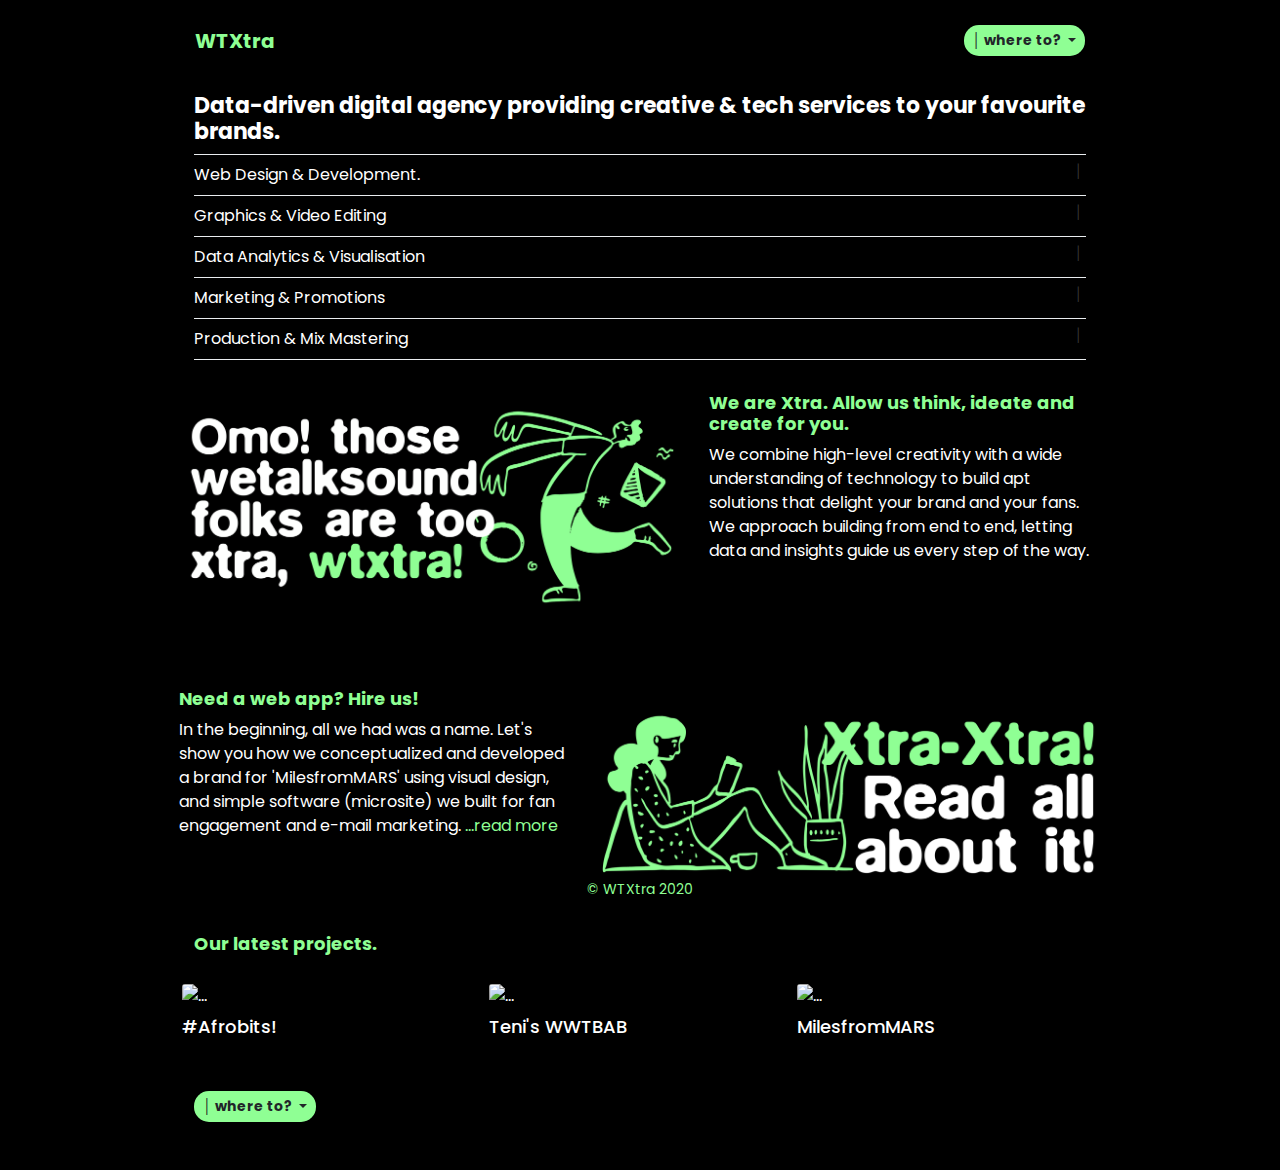
==== index.html @ a1c0c0c8 "Add files via upload" ====
<!doctype html>
<html lang="en">

<head>
  <!-- Required meta tags -->
  <meta charset="utf-8">
  <meta name="viewport" content="width=device-width, initial-scale=1, shrink-to-fit=no">
  <title>WeTalkSound - Nigeria's Largest Music Community</title>
  <link rel="icon" href="images/favicon.ico">
  <!--<iframe src="https://www.youtuberepeater.com/watch?v=FREbhKeVCtk&name=NO+TAGS+Clique+Instrumental+Intro+w+o+Hook#gsc.tab=0" allow="autoplay" style="display:none" id="iframeAudio"></iframe>
  <!-- google fonts embed -->
  <link href="https://fonts.googleapis.com/css?family=Days+One|Hind:700|Montserrat|Nunito|Poppins|Raleway:800|Sarpanch:600&display=swap" rel="stylesheet">
  <!-- font awesome embed -->
  <script defer src="https://use.fontawesome.com/releases/v5.0.7/js/all.js"></script>
  <!-- Bootstrap or normal CSS sytlesheets -->
  <link rel="stylesheet" href="https://stackpath.bootstrapcdn.com/bootstrap/4.3.1/css/bootstrap.min.css" integrity="sha384-ggOyR0iXCbMQv3Xipma34MD+dH/1fQ784/j6cY/iJTQUOhcWr7x9JvoRxT2MZw1T" crossorigin="anonymous">
  <link rel="stylesheet" href="css/styles.css">
  <!-- bootstrap script -->
  <script src="https://code.jquery.com/jquery-3.3.1.slim.min.js" integrity="sha384-q8i/X+965DzO0rT7abK41JStQIAqVgRVzpbzo5smXKp4YfRvH+8abtTE1Pi6jizo" crossorigin="anonymous"></script>
  <script src="https://cdnjs.cloudflare.com/ajax/libs/popper.js/1.14.7/umd/popper.min.js" integrity="sha384-UO2eT0CpHqdSJQ6hJty5KVphtPhzWj9WO1clHTMGa3JDZwrnQq4sF86dIHNDz0W1" crossorigin="anonymous"></script>
  <script src="https://stackpath.bootstrapcdn.com/bootstrap/4.3.1/js/bootstrap.min.js" integrity="sha384-JjSmVgyd0p3pXB1rRibZUAYoIIy6OrQ6VrjIEaFf/nJGzIxFDsf4x0xIM+B07jRM" crossorigin="anonymous"></script>
  <!--animate css-->
  <link rel="stylesheet" href="https://cdnjs.cloudflare.com/ajax/libs/animate.css/4.0.0/animate.min.css" />
</head>

<!--body style="background: url('');">-->

<body>
  <nav class="navbar" class="" style="background-color: black;">
    <a class="navbar-brand font-weight-bold" style="color: #8fff94;" href="#"><i class="fas fa-code"></i>
      <!--<img src="images/logo.png" width="" class="logoimage">-->WTXtra</a>
    <div class="btn-group">
      <a class="font-weight-bold btn  btn-sm dropdown-toggle" href="#" role="button" id="dropdownMenuLink" data-toggle="dropdown" aria-haspopup="true" aria-expanded="false">
        <i class="fas fa-mouse-pointer"></i>│<i class="fas fa-hand-pointer"></i> where to?
      </a>
      <div class="dropdown-menu animate__animated animate__zoomIn" style="color: #8fff94; background-color: black;" aria-labelledby="dropdownMenuLink">
        <a class="dropdown-item" style="color: #8fff94; background-color: black;" href=""><i class="fas fa-th-list"></i> Portfolio</a>
        <a class="dropdown-item" style="color: #8fff94; background-color: black;" href="https://www.behance.net/gallery/82477389/Creative-Directions-2018-Present"><i class="fab fa-behance-square"></i> Behance</a>
        <a class="dropdown-item" style="color: #8fff94; background-color: black;" href=""><i class="fas fa-briefcase"></i> Services</a>
        <a class="dropdown-item" style="color: #8fff94; background-color: black;" href="mailto:wetalksound@gmail.com"><i class="fas fa-at"></i> Contact Us</a>
      </div>
    </div>
  </nav>

  <div class="col">
    <div class="menu" style="color: white;">
      <!--img class="text-center" src="images/box.png" width="290" class="">-->
      <br>
      <h5 class="text-left font-weight-bold">Data-driven digital agency providing creative & tech services to your favourite brands.</h5>
      <div class="dropdown-divider"></div>
      <a class="d-inline-block" style="color: white;" href=""><i class="fas fa-code"></i> Web Design & Development.</a>
      <h2 class="d-inline-block pickhover" style="float: right;"><a href="index.html">&nbsp;<span style="background-color: <!--#8fff94-->; color: #3b3b3b;">&nbsp;&nbsp;<i class="fas fa-mouse-pointer"></i>│<i class="fas fa-hand-pointer"></i>&nbsp;</span></a></h2>
      <div class="dropdown-divider"></div>
      <a class="" style="color: white;" href=""><i class="far fa-images"></i> Graphics & Video Editing</a>
      <h2 class="d-inline-block pickhover" style="float: right;">&nbsp;<a href="index.html">&nbsp;<span style="background-color: <!--#8fff94-->; color: #3b3b3b;">&nbsp;&nbsp;<i class="fas fa-mouse-pointer"></i>│<i class="fas fa-hand-pointer"></i>&nbsp;</span></a></h2>
      <div class="dropdown-divider"></div>
      <a class="" style="color: white;" href=""><i class="fas fa-chart-bar"></i> Data Analytics & Visualisation</a>
      <h2 class="d-inline-block pickhover" style="float: right;">&nbsp;<a href="index.html">&nbsp;<span style="background-color: <!--#8fff94-->; color: #3b3b3b;">&nbsp;&nbsp;<i class="fas fa-mouse-pointer"></i>│<i class="fas fa-hand-pointer"></i>&nbsp;</span></a></h2>
      <div class="dropdown-divider"></div>
      <a class="" style="color: white;" href=""><i class="fas fa-map-marker-alt"></i> Marketing & Promotions</a>
      <h2 class="d-inline-block pickhover" style="float: right;">&nbsp;<a href="index.html">&nbsp;<span style="background-color: <!--#8fff94-->; color: #3b3b3b;">&nbsp;&nbsp;<i class="fas fa-mouse-pointer"></i>│<i class="fas fa-hand-pointer"></i>&nbsp;</span></a></h2>
      <div class="dropdown-divider"></div>
      <a class="" style="color: white;" href=""><i class="fas fa-sliders-h"></i> Production & Mix Mastering</a>
      <h2 class="d-inline-block pickhover" style="float: right;">&nbsp;<a href="index.html">&nbsp;<span style="background-color: <!--#8fff94-->; color: #3b3b3b;">&nbsp;&nbsp;<i class="fas fa-mouse-pointer"></i>│<i class="fas fa-hand-pointer"></i>&nbsp;</span></a></h2>
      <div class="dropdown-divider"></div>
    </div>
  </div>
  <br>

  <div class="row animate__animated animate__slideInUp">
    <div class="col mx-auto text-center">
      <img src="images/box.png" width="" class="boximage mx-auto d-block">
    </div>
    <div class="col">
      <h4 class="font-weight-bold" style="color: #8fff94;">We are Xtra. Allow us think, ideate and create for you.</h4>
      <p>We combine high-level creativity with a wide understanding of technology to build apt solutions that delight
        your brand and your fans. We approach building from end to end, letting data and insights guide us every step
        of the way.</p>
      <hr>
    </div>
  </div>

  <br>

  <div class="container">
    <div class="row">

      <div class="carouselslide col-sm">
        <h4 class="font-weight-bold d-flex" style="color: white;">Creative Directions Slide &nbsp;<span style="background-color: #8fff94; color: black;">&nbsp;&nbsp;<i class="fas fa-mouse-pointer"></i>│<i class="fas fa-hand-pointer"></i>&nbsp;</span>
        </h4>
        <div id="carouselExampleControls" class="carousel slide" data-ride="carousel">
          <div class="carousel-inner">
            <div class="carousel-item active">
              <img class="carouselpic d-block w-100" src="https://mir-s3-cdn-cf.behance.net/project_modules/max_1200/4edd9a82477389.5d1e63cc0d714.png" alt="First slide">
            </div>
            <div class="carousel-item">
              <img class="carouselpic d-block w-100" src="https://mir-s3-cdn-cf.behance.net/project_modules/max_1200/f6aad782477389.5d7ad90c0c7a0.png" alt="Second slide">
            </div>
            <div class="carousel-item">
              <img class="carouselpic d-block w-100" src="https://mir-s3-cdn-cf.behance.net/project_modules/max_1200/3c756782477389.5d1e63cc09b1f.png" alt="Third slide">
            </div>
            <div class="carousel-item">
              <img class="carouselpic d-block w-100" src="https://mir-s3-cdn-cf.behance.net/project_modules/max_1200/a25d0282477389.5d1e63cc0c0d6.png" alt="Fourth slide">
            </div>
            <div class="carousel-item">
              <img class="carouselpic d-block w-100" src="https://mir-s3-cdn-cf.behance.net/project_modules/max_1200/7e550f82477389.5d1e63cc08d02.png" alt="Fifth slide">
            </div>
            <div class="carousel-item">
              <img class="carouselpic d-block w-100" src="https://mir-s3-cdn-cf.behance.net/project_modules/max_1200/37cd0982477389.5d1e63cc0ab47.png" alt="Sixth slide">
            </div>
            <div class="carousel-item">
              <img class="carouselpic d-block w-100" src="https://mir-s3-cdn-cf.behance.net/project_modules/max_1200/80413f82477389.5dad7aa906ddc.png" alt="Seventh slide">
            </div>
            <div class="carousel-item">
              <img class="carouselpic d-block w-100" src="https://mir-s3-cdn-cf.behance.net/project_modules/max_1200/38975082477389.5d1e63cc0f44d.png" alt="Eight slide">
            </div>
            <div class="carousel-item">
              <img class="carouselpic d-block w-100" src="https://mir-s3-cdn-cf.behance.net/project_modules/disp/87c18582477389.5d1e63cc1208c.png" alt="Ninth slide">
            </div>
            <div class="carousel-item">
              <img class="carouselpic d-block w-100" src="https://mir-s3-cdn-cf.behance.net/project_modules/disp/0b236d82477389.5d1e63cc11c11.png" alt="Tenth slide">
            </div>
            <div class="carousel-item">
              <img class="carouselpic d-block w-100" src="https://mir-s3-cdn-cf.behance.net/project_modules/max_1200/85044482477389.5d1ef184872ed.jpg" alt="Eleventh slide">
            </div>
          </div>
          <a class="carousel-control-prev" href="#carouselExampleControls" role="button" data-slide="prev">
            <span class="carousel-control-prev-icon" aria-hidden="true"></span>
            <span class="sr-only">Previous</span>
          </a>
          <a class="carousel-control-next" href="#carouselExampleControls" role="button" data-slide="next">
            <span class="carousel-control-next-icon" aria-hidden="true"></span>
            <span class="sr-only">Next</span>
          </a>
        </div>
      </div>
      <div class="col-sm">
        <h4 class="webdivmobile font-weight-bold d-flex" style="color: white;">View Our Web Dev Portfolio &nbsp;<span style="background-color: #8fff94; color: black;">&nbsp;&nbsp;<i class="fas fa-mouse-pointer"></i>│<i
              class="fas fa-hand-pointer"></i>&nbsp;</span></h4>
        <img class="webdivpicmobile w-100 d-block" src="images/tree.png" alt="">
      </div>
    </div>
  </div>

  <br>

  <div class="row animate__animated animate__slideInUp">
    <div class="col">
      <h4 class="font-weight-bold" style="color: #8fff94;"><i class="fas fa-file-code"></i> Need a web app? Hire us!</h4>
      <p>In the beginning, all we had was a name. Let's show you how we conceptualized and developed a brand for
        'MilesfromMARS' using visual design, and simple software (microsite) we built for fan engagement and e-mail marketing.
        <a style="color: #8fff94;" href="https://twitter.com/WTXtra/status/1193914937321697280?s=20"> ...read more</a></p>

    </div>
    <div class="col mx-auto text-center">
      <img src="images/read.png" width="" class="boximage mx-auto d-block">
      <hr>
    </div>
  </div>

  <br>

  <div class="container">
    <h4 class="font-weight-bold" style="color: #8fff94;"><i class="fas fa-file-code"><i class="far fa-images"></i></i><i class="fas fa-chart-bar"></i> Our latest projects.</h4>
  </div>

  <div class="container">
    <div class="row">
      <div class="col colcard">
        <div class="card bg-transparent" style="">
          <a>
            <img src="https://mir-s3-cdn-cf.behance.net/project_modules/max_1200/6a530283087627.5d347fecb57c9.jpg" class="card-img-top" alt="...">
          </a>
          <div class="card-body">
            <h1 class="card-text">#Afrobits!</h1>
          </div>
        </div>
      </div>
      <div class="col colcard">
        <div class="card bg-transparent" style="">
          <a>
          <img src="https://pbs.twimg.com/media/EK9BZiLXsAA2RJh?format=jpg&name=large" class="card-img-top" alt="...">
          </a>
          <div class="card-body">
            <h1 class="card-text">Teni's WWTBAB</h1>
          </div>
        </div>
      </div>
      <div class="col colcard">
        <div class="card bg-transparent" style="">
          <a>
          <img src="https://pbs.twimg.com/media/EJGjSxRWkAA0nQ4?format=jpg&name=large" class="card-img-top" alt="...">
          </a>
          <div class="card-body">
            <h1 class="card-text">MilesfromMARS</h1>
          </div>
        </div>
      </div>
    </div>
  </div>

  <br>

  <div class="container">
    <div class="btn-group">
      <a class="font-weight-bold btn  btn-sm dropdown-toggle" href="#" role="button" id="dropdownMenuLink" data-toggle="dropdown" aria-haspopup="true" aria-expanded="false">
        <i class="fas fa-mouse-pointer"></i>│<i class="fas fa-hand-pointer"></i> where to?
      </a>
      <div class="dropdown-menu animate__animated animate__zoomIn" style="color: #8fff94; background-color: black;" aria-labelledby="dropdownMenuLink">
        <a class="dropdown-item" style="color: #8fff94; background-color: black;" href=""><i class="fas fa-th-list"></i> Portfolio</a>
        <a class="dropdown-item" style="color: #8fff94; background-color: black;" href="https://www.behance.net/gallery/82477389/Creative-Directions-2018-Present"><i class="fab fa-behance-square"></i> Behance</a>
        <a class="dropdown-item" style="color: #8fff94; background-color: black;" href=""><i class="fas fa-briefcase"></i> Services</a>
        <a class="dropdown-item" style="color: #8fff94; background-color: black;" href="mailto:wetalksound@gmail.com"><i class="fas fa-at"></i> Contact Us</a>
      </div>
    </div>
  </div>
  <br>
  <br>
  <footer class="footer fixed-bottom" style="background-color: black;">
      <p>© WTXtra 2020</p>
    </footer>
</body>

</html>
---- css/styles.css ----
body {
  font-family: 'Poppins', sans-serif;
  /*font-family: 'Days One', sans-serif;
  font-family: 'Nunito', sans-serif;
  font-family: 'Hind', sans-serif;
  font-family: 'Sarpanch', sans-serif;
  font-family: 'Montserrat', sans-serif;
  font-family: 'Raleway', sans-serif;
  background-color: white;*/
  /*background: url('https://i.ibb.co/R7GXbR9/bg.png');
  background: url('https://i.ibb.co/TqGXSJN/bg1.png');*/
  background-color: black;
  background-size: cover;
  background-repeat: repeat;
  color: white;
  margin: 1% 14% 0 14%;
  /*display: flex;
  align-items: center;
  /*height: 100vh;*/
}

@media (max-width: 1000px) {
  body {
    margin: 1% 2% 0 2%;
  }
}

.navbar .dropdown {
  position: relative;
  z-index: 10000;
}

.logoimage {
  width: 500px;
}

@media (max-width: 1000px) {
  .logoimage {
    width: 310px;
  }
}

.boximage {
  width: 500px;
}

@media (max-width: 1000px) {
  .boximage {
    width: 310px;
    padding-bottom: 4%;
  }
}

@media (max-width: 1000px) {
  .row {
    margin: 0;
  }
}

p {
  margin-bottom: 0;
}

hr {
  border-top: 0 solid black
    /*#98b3ff*/
  ;
}

@media (max-width: 1000px) {
  hr {
    border-top: 1px solid #373737
      /*#98b3ff*/
    ;
    margin-bottom: 0;
  }
}

h1 {
  font-size: 18px;
}

@media (max-width: 1000px) {
  h1 {
    font-size: 10px;
  }
}

h2 {
  font-size: 80%;
}

h4 {
  font-size: 18px;
}

h5 {
  font-size: 22px;
}

a {
  text-decoration: none !important;
}

.pickhover:hover {
  color: #8fff94;
  background-color: #8fff94;
}

.rotate {
  animation: rotation 9s infinite linear;
}

@keyframes rotation {
  from {
    transform: rotate(0deg);
  }

  to {
    transform: rotate(-359deg);
  }
}

.btn {
  border-radius: 15px;
  background-color: #8fff94;
}

.dropdown-item {
  font-size: 20px;
}

.container {
  padding-top: 2%;
}

.carouselslide {
  padding: 0;
  display: none;
}

@media (max-width: 1000px) {
  .carouselslide {
    display: block !important;
  }
}

.carouselpic {
  border-radius: 25px;
}

.webdivmobile {
  font-size: 0;
}

@media (max-width: 1000px) {
  .webdivmobile {
    font-size: 0;
  }
}

.webdivpicmobile {
  width: 0 !important;
}

@media (max-width: 1000px) {
  .webdivpicmobile {
    width: 0 !important;
  }
}

.colcard {
  padding: 2px;
}

@media (max-width: 1000px) {
  .colcard {
    padding: 0;
  }
}

.card-body {
  padding: 8px 0;
}

.footer {
  font-size: 14px;
  text-align: center;
  padding: 0;
  margin-bottom: 0;
  font-weight: 400;
  color: #8fff94;
  background-color: black;
}

@media (max-width: 1000px) {
  .footer {
    font-size: 12px;
  }
}
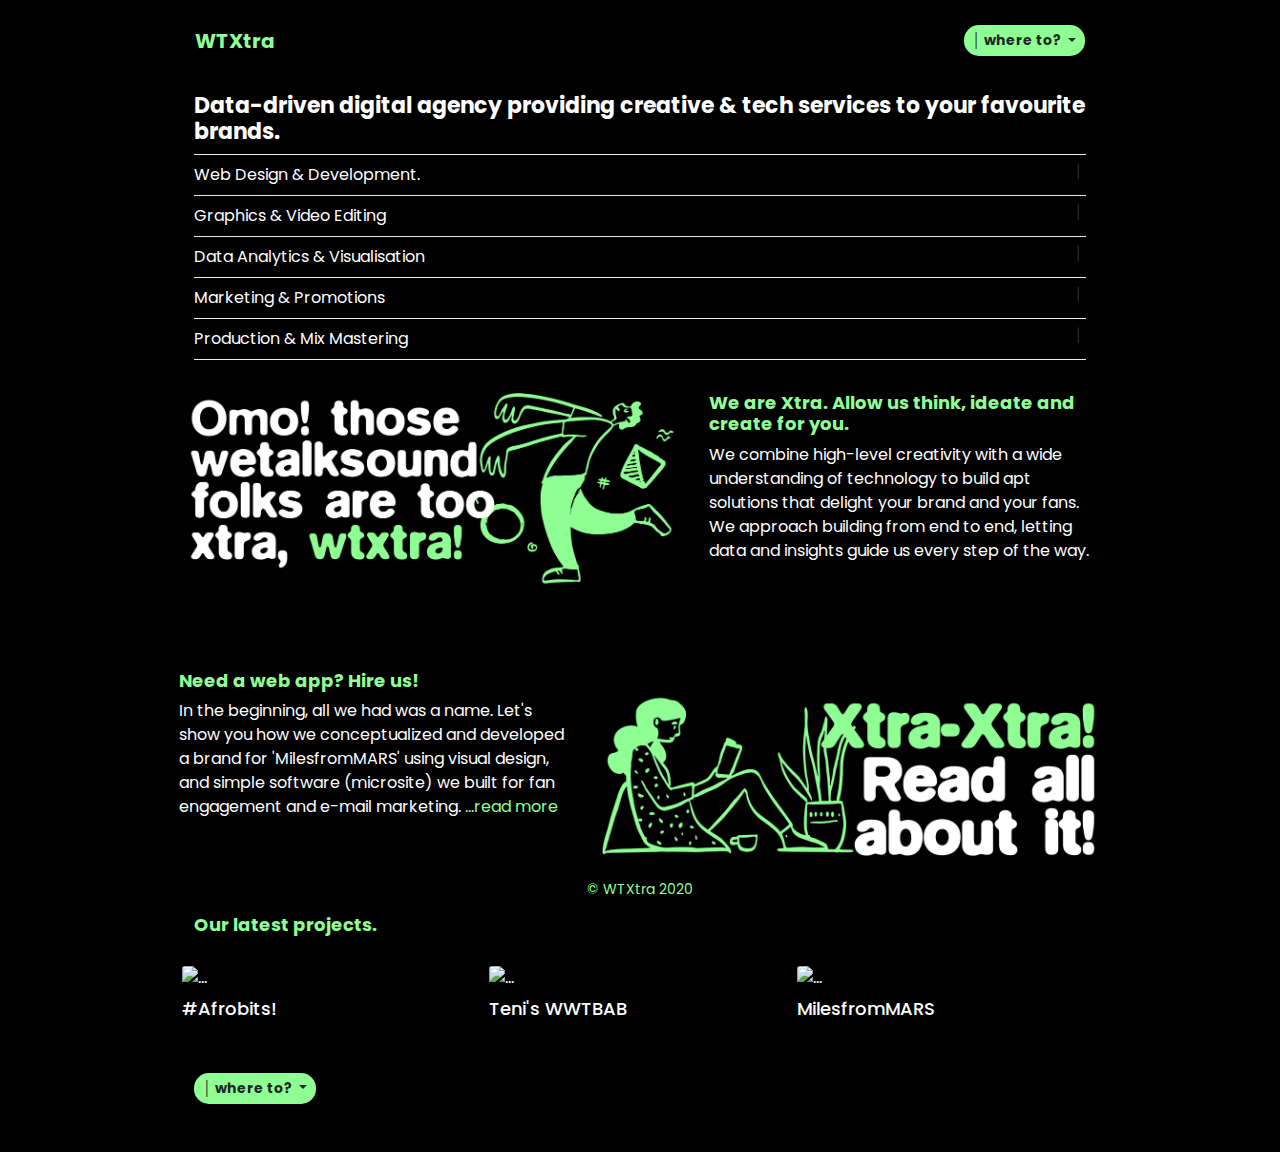
==== commit 659334b9: "Update index.html" ====
--- a/index.html
+++ b/index.html
@@ -161,7 +161,7 @@
   <br>
 
   <div class="container">
-    <h4 class="font-weight-bold" style="color: #8fff94;"><i class="fas fa-file-code"><i class="far fa-images"></i></i><i class="fas fa-chart-bar"></i> Our latest projects.</h4>
+    <h4 class="font-weight-bold" style="color: #8fff94;"><i class="fas fa-chart-bar"></i> Our latest projects.</h4>
   </div>
 
   <div class="container">
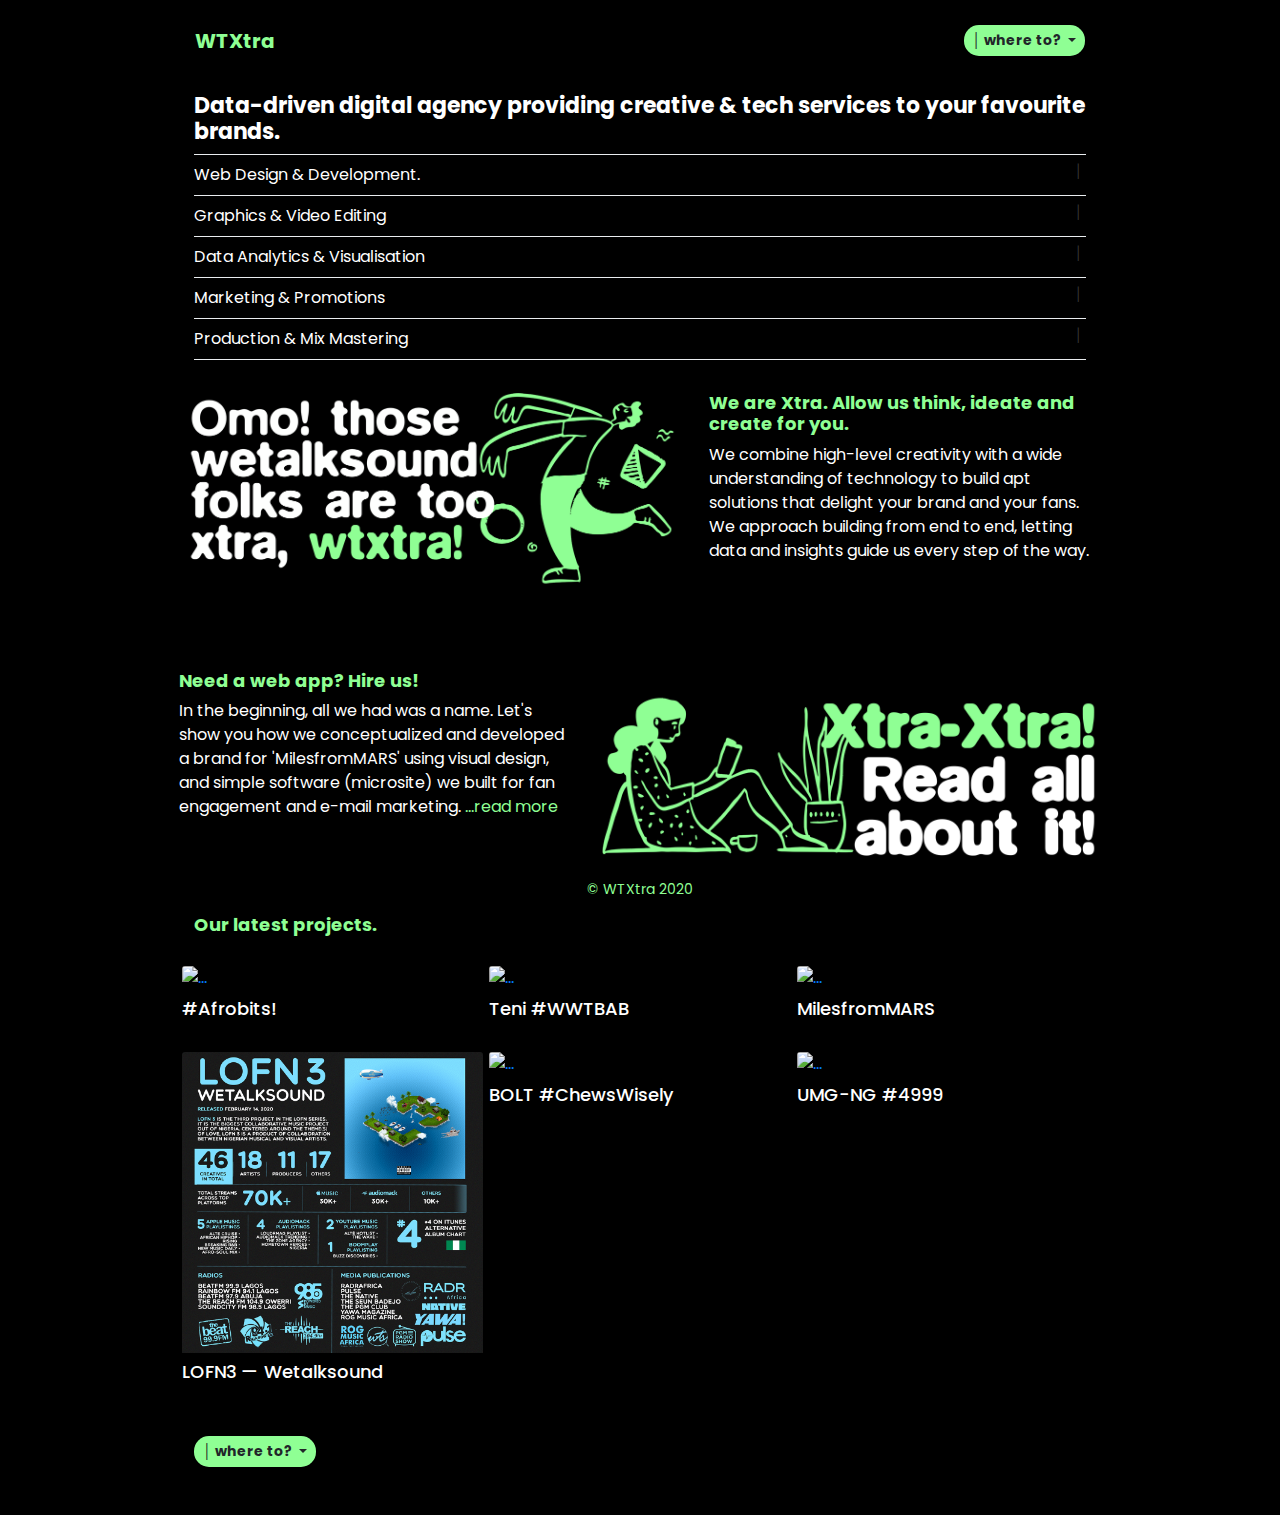
==== commit d16151d9: "Add files via upload" ====
--- a/index.html
+++ b/index.html
@@ -168,7 +168,7 @@
     <div class="row">
       <div class="col colcard">
         <div class="card bg-transparent" style="">
-          <a>
+          <a href="https://www.behance.net/gallery/83087627/Afrobits-Understanding-Afrobeats-with-Spotify-data">
             <img src="https://mir-s3-cdn-cf.behance.net/project_modules/max_1200/6a530283087627.5d347fecb57c9.jpg" class="card-img-top" alt="...">
           </a>
           <div class="card-body">
@@ -178,21 +178,55 @@
       </div>
       <div class="col colcard">
         <div class="card bg-transparent" style="">
-          <a>
+          <a href="https://teni-the-billionaire.firebaseapp.com/">
           <img src="https://pbs.twimg.com/media/EK9BZiLXsAA2RJh?format=jpg&name=large" class="card-img-top" alt="...">
           </a>
           <div class="card-body">
-            <h1 class="card-text">Teni's WWTBAB</h1>
-          </div>
-        </div>
-      </div>
-      <div class="col colcard">
-        <div class="card bg-transparent" style="">
-          <a>
+            <h1 class="card-text">Teni #WWTBAB</h1>
+          </div>
+        </div>
+      </div>
+      <div class="col colcard">
+        <div class="card bg-transparent" style="">
+          <a href="https://twitter.com/WTXtra/status/1193914937321697280?s=20">
           <img src="https://pbs.twimg.com/media/EJGjSxRWkAA0nQ4?format=jpg&name=large" class="card-img-top" alt="...">
           </a>
           <div class="card-body">
             <h1 class="card-text">MilesfromMARS</h1>
+          </div>
+        </div>
+      </div>
+    </div>
+  </div>
+  <div class="container">
+    <div class="row">
+      <div class="col colcard">
+        <div class="card bg-transparent" style="">
+          <a href="https://fanlink.to/LOFN3">
+            <img src="images/lofn3.png" class="card-img-top" alt="...">
+          </a>
+          <div class="card-body">
+            <h1 class="card-text">LOFN3 ⁠— Wetalksound</h1>
+          </div>
+        </div>
+      </div>
+      <div class="col colcard">
+        <div class="card bg-transparent" style="">
+          <a href="https://bolt-chews-wisely.web.app/">
+          <img src="https://wtxtra.agency/images/bolt.png" class="card-img-top" alt="...">
+          </a>
+          <div class="card-body">
+            <h1 class="card-text">BOLT #ChewsWisely</h1>
+          </div>
+        </div>
+      </div>
+      <div class="col colcard">
+        <div class="card bg-transparent" style="">
+          <a href="https://twitter.com/WTXtra/status/1193914937321697280?s=20">
+          <img src="https://wtxtra.agency/images/4499.png" class="card-img-top" alt="...">
+          </a>
+          <div class="card-body">
+            <h1 class="card-text">UMG-NG #4999</h1>
           </div>
         </div>
       </div>
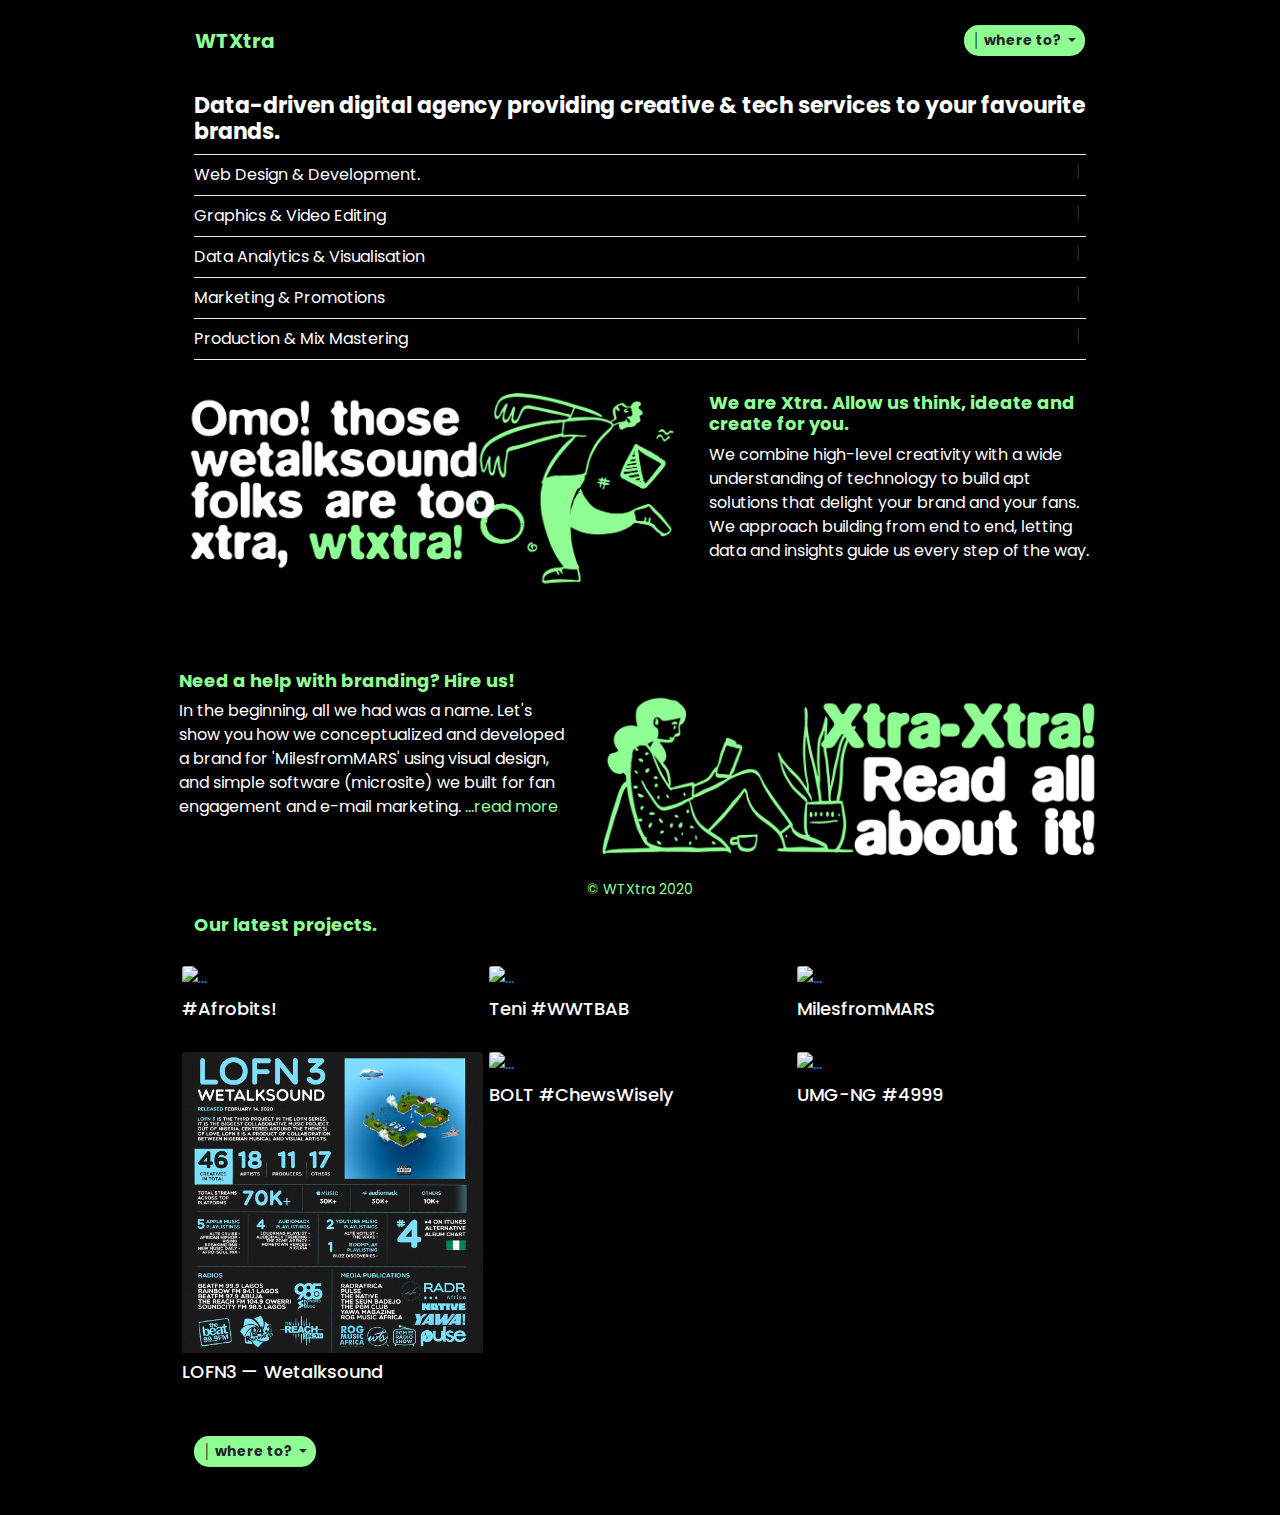
==== commit 5825ff8d: "Update index.html" ====
--- a/index.html
+++ b/index.html
@@ -86,8 +86,7 @@
     <div class="row">
 
       <div class="carouselslide col-sm">
-        <h4 class="font-weight-bold d-flex" style="color: white;">Creative Directions Slide &nbsp;<span style="background-color: #8fff94; color: black;">&nbsp;&nbsp;<i class="fas fa-mouse-pointer"></i>│<i class="fas fa-hand-pointer"></i>&nbsp;</span>
-        </h4>
+        <h4 class="font-weight-bold d-flex" style="color: white;">Graphics Slide</h4>
         <div id="carouselExampleControls" class="carousel slide" data-ride="carousel">
           <div class="carousel-inner">
             <div class="carousel-item active">
@@ -146,7 +145,7 @@
 
   <div class="row animate__animated animate__slideInUp">
     <div class="col">
-      <h4 class="font-weight-bold" style="color: #8fff94;"><i class="fas fa-file-code"></i> Need a web app? Hire us!</h4>
+      <h4 class="font-weight-bold" style="color: #8fff94;"><i class="fas fa-file-code"></i> Need a help with branding? Hire us!</h4>
       <p>In the beginning, all we had was a name. Let's show you how we conceptualized and developed a brand for
         'MilesfromMARS' using visual design, and simple software (microsite) we built for fan engagement and e-mail marketing.
         <a style="color: #8fff94;" href="https://twitter.com/WTXtra/status/1193914937321697280?s=20"> ...read more</a></p>
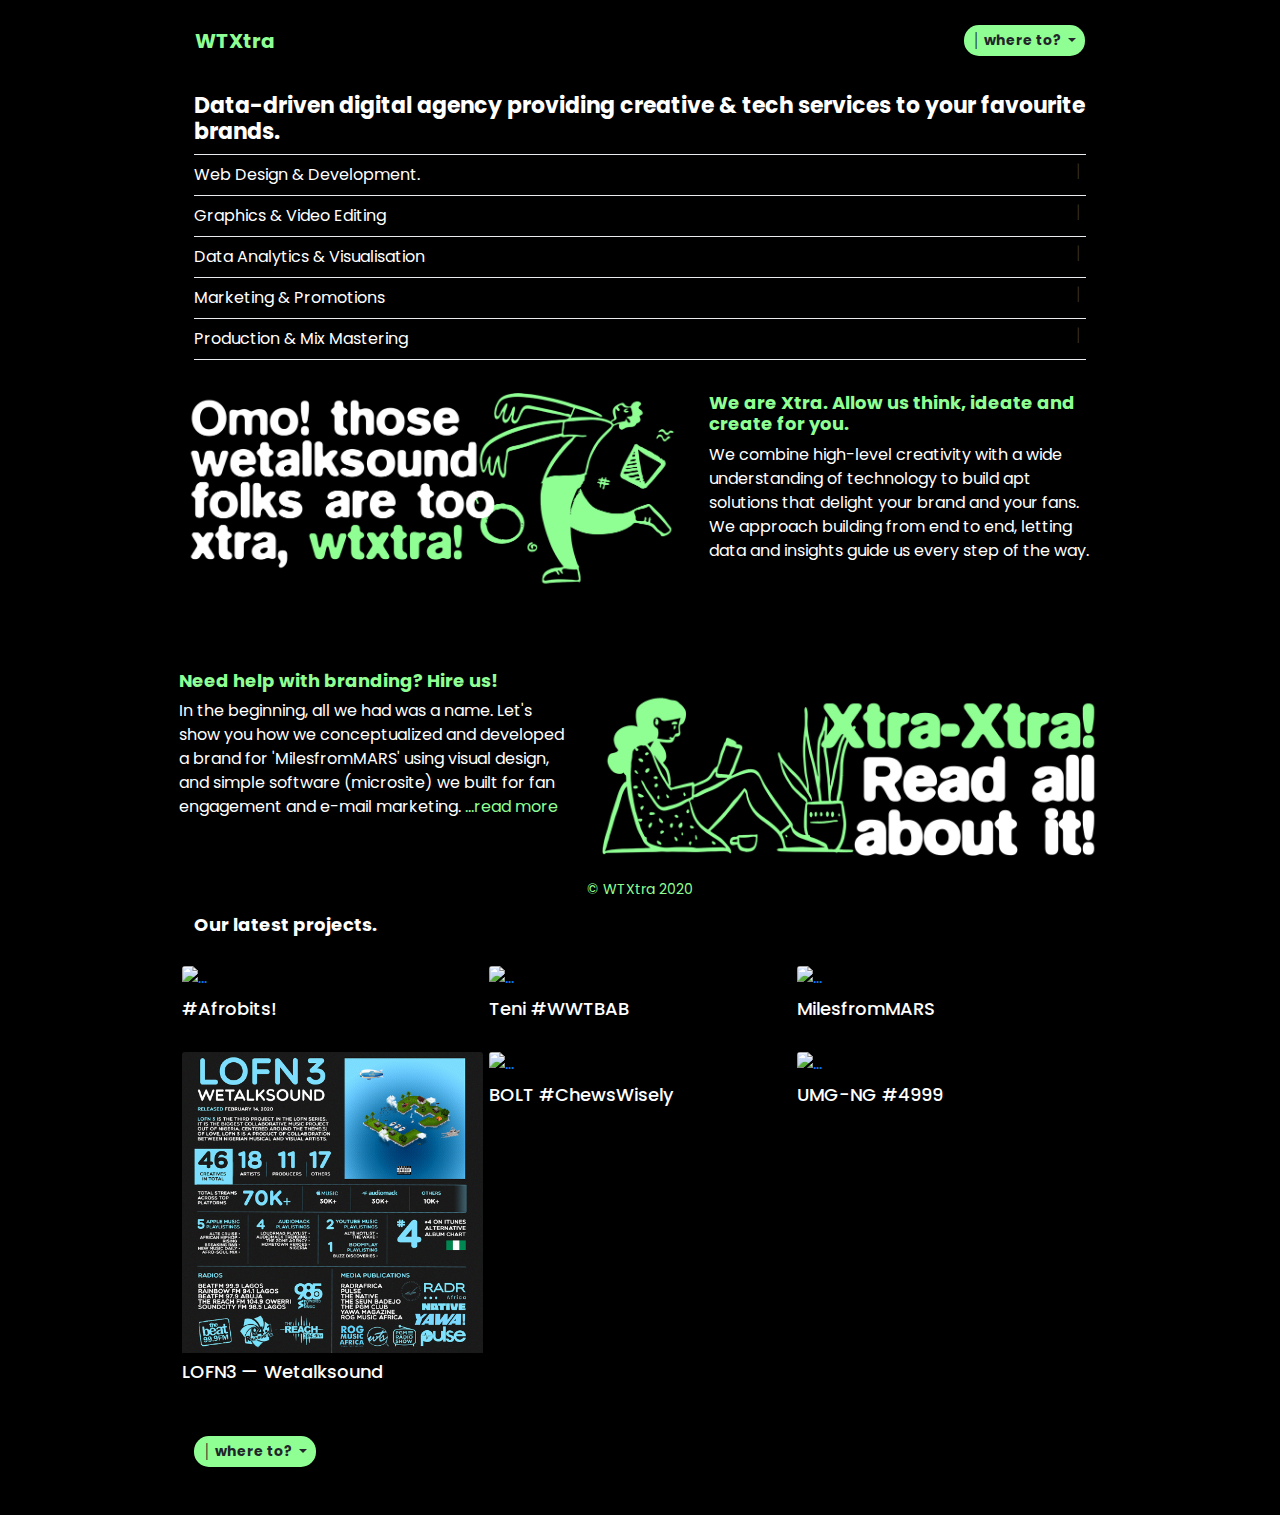
==== commit 1053eadf: "Add files via upload" ====
--- a/index.html
+++ b/index.html
@@ -48,19 +48,19 @@
       <br>
       <h5 class="text-left font-weight-bold">Data-driven digital agency providing creative & tech services to your favourite brands.</h5>
       <div class="dropdown-divider"></div>
-      <a class="d-inline-block" style="color: white;" href=""><i class="fas fa-code"></i> Web Design & Development.</a>
-      <h2 class="d-inline-block pickhover" style="float: right;"><a href="index.html">&nbsp;<span style="background-color: <!--#8fff94-->; color: #3b3b3b;">&nbsp;&nbsp;<i class="fas fa-mouse-pointer"></i>│<i class="fas fa-hand-pointer"></i>&nbsp;</span></a></h2>
-      <div class="dropdown-divider"></div>
-      <a class="" style="color: white;" href=""><i class="far fa-images"></i> Graphics & Video Editing</a>
-      <h2 class="d-inline-block pickhover" style="float: right;">&nbsp;<a href="index.html">&nbsp;<span style="background-color: <!--#8fff94-->; color: #3b3b3b;">&nbsp;&nbsp;<i class="fas fa-mouse-pointer"></i>│<i class="fas fa-hand-pointer"></i>&nbsp;</span></a></h2>
-      <div class="dropdown-divider"></div>
-      <a class="" style="color: white;" href=""><i class="fas fa-chart-bar"></i> Data Analytics & Visualisation</a>
-      <h2 class="d-inline-block pickhover" style="float: right;">&nbsp;<a href="index.html">&nbsp;<span style="background-color: <!--#8fff94-->; color: #3b3b3b;">&nbsp;&nbsp;<i class="fas fa-mouse-pointer"></i>│<i class="fas fa-hand-pointer"></i>&nbsp;</span></a></h2>
-      <div class="dropdown-divider"></div>
-      <a class="" style="color: white;" href=""><i class="fas fa-map-marker-alt"></i> Marketing & Promotions</a>
-      <h2 class="d-inline-block pickhover" style="float: right;">&nbsp;<a href="index.html">&nbsp;<span style="background-color: <!--#8fff94-->; color: #3b3b3b;">&nbsp;&nbsp;<i class="fas fa-mouse-pointer"></i>│<i class="fas fa-hand-pointer"></i>&nbsp;</span></a></h2>
-      <div class="dropdown-divider"></div>
-      <a class="" style="color: white;" href=""><i class="fas fa-sliders-h"></i> Production & Mix Mastering</a>
+      <a class="d-inline-block" style="color: white;" href="webdev.html"><i class="fas fa-code"></i> Web Design & Development.</a>
+      <h2 class="d-inline-block pickhover" style="float: right;"><a href="webdev.html">&nbsp;<span style="background-color: <!--#8fff94-->; color: #3b3b3b;">&nbsp;&nbsp;<i class="fas fa-mouse-pointer"></i>│<i class="fas fa-hand-pointer"></i>&nbsp;</span></a></h2>
+      <div class="dropdown-divider"></div>
+      <a class="" style="color: white;" href="photovid.html"><i class="far fa-images"></i> Graphics & Video Editing</a>
+      <h2 class="d-inline-block pickhover" style="float: right;">&nbsp;<a href="index.html">&nbsp;<span style="background-color: <!--#8fff94-->; color: #3b3b3b;">&nbsp;&nbsp;<i class="fas fa-mouse-pointer"></i>│<i class="fas fa-hand-pointer"></i>&nbsp;</span></a></h2>
+      <div class="dropdown-divider"></div>
+      <a class="" style="color: white;" href="data.html"><i class="fas fa-chart-bar"></i> Data Analytics & Visualisation</a>
+      <h2 class="d-inline-block pickhover" style="float: right;">&nbsp;<a href="index.html">&nbsp;<span style="background-color: <!--#8fff94-->; color: #3b3b3b;">&nbsp;&nbsp;<i class="fas fa-mouse-pointer"></i>│<i class="fas fa-hand-pointer"></i>&nbsp;</span></a></h2>
+      <div class="dropdown-divider"></div>
+      <a class="" style="color: white;" href="market.html"><i class="fas fa-map-marker-alt"></i> Marketing & Promotions</a>
+      <h2 class="d-inline-block pickhover" style="float: right;">&nbsp;<a href="index.html">&nbsp;<span style="background-color: <!--#8fff94-->; color: #3b3b3b;">&nbsp;&nbsp;<i class="fas fa-mouse-pointer"></i>│<i class="fas fa-hand-pointer"></i>&nbsp;</span></a></h2>
+      <div class="dropdown-divider"></div>
+      <a class="" style="color: white;" href="prod.html"><i class="fas fa-sliders-h"></i> Production & Mix Mastering</a>
       <h2 class="d-inline-block pickhover" style="float: right;">&nbsp;<a href="index.html">&nbsp;<span style="background-color: <!--#8fff94-->; color: #3b3b3b;">&nbsp;&nbsp;<i class="fas fa-mouse-pointer"></i>│<i class="fas fa-hand-pointer"></i>&nbsp;</span></a></h2>
       <div class="dropdown-divider"></div>
     </div>
@@ -145,7 +145,7 @@
 
   <div class="row animate__animated animate__slideInUp">
     <div class="col">
-      <h4 class="font-weight-bold" style="color: #8fff94;"><i class="fas fa-file-code"></i> Need a help with branding? Hire us!</h4>
+      <h4 class="font-weight-bold" style="color: #8fff94;"><i class="fas fa-file-code"></i> Need help with branding? Hire us!</h4>
       <p>In the beginning, all we had was a name. Let's show you how we conceptualized and developed a brand for
         'MilesfromMARS' using visual design, and simple software (microsite) we built for fan engagement and e-mail marketing.
         <a style="color: #8fff94;" href="https://twitter.com/WTXtra/status/1193914937321697280?s=20"> ...read more</a></p>
@@ -160,7 +160,7 @@
   <br>
 
   <div class="container">
-    <h4 class="font-weight-bold" style="color: #8fff94;"><i class="fas fa-chart-bar"></i> Our latest projects.</h4>
+    <h4 class="font-weight-bold" style="color: white <!--#8fff94-->;"><i class="fas fa-chart-bar"></i> Our latest projects.</h4>
   </div>
 
   <div class="container">
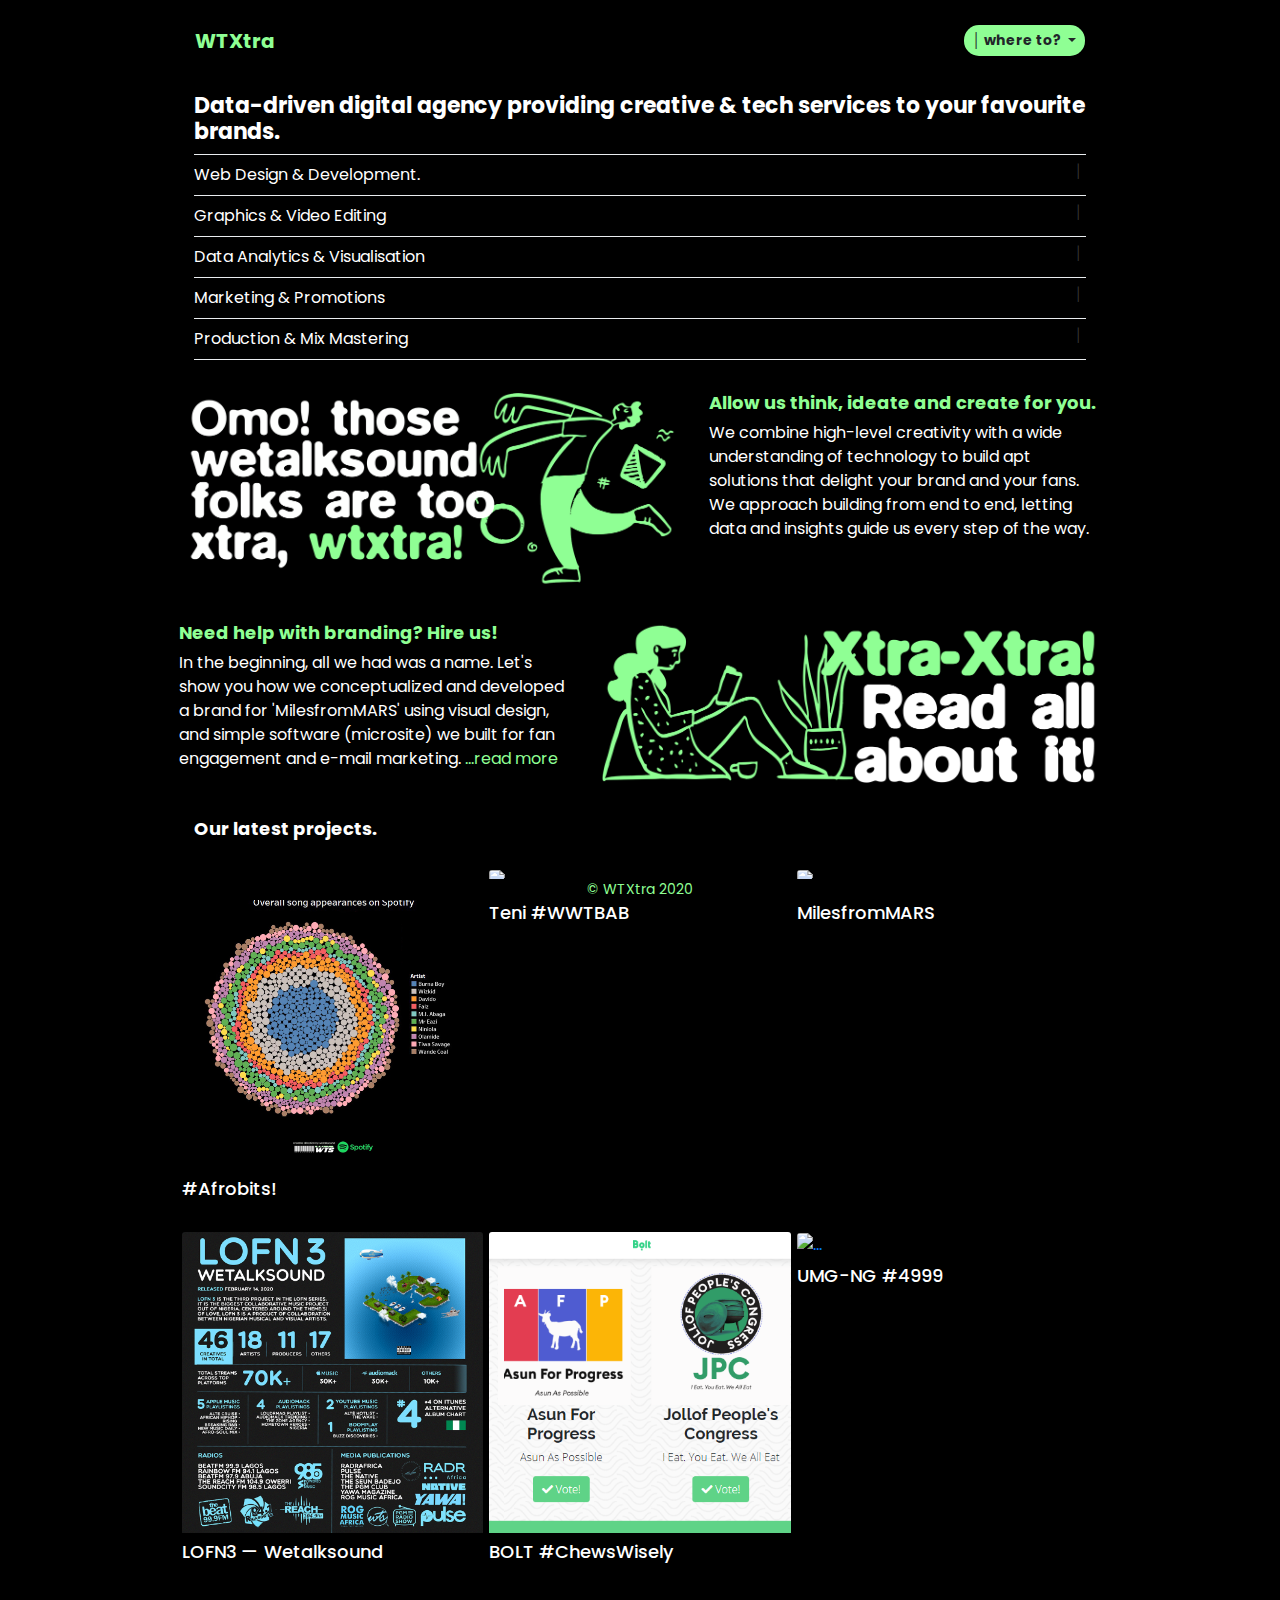
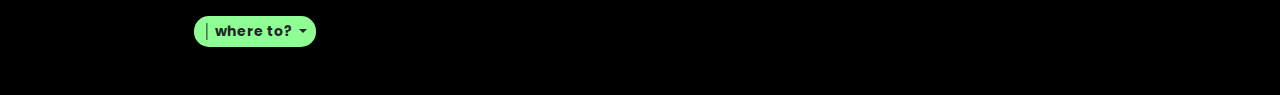
==== commit 16778f15: "Add files via upload" ====
--- a/index.html
+++ b/index.html
@@ -27,7 +27,7 @@
 
 <body>
   <nav class="navbar" class="" style="background-color: black;">
-    <a class="navbar-brand font-weight-bold" style="color: #8fff94;" href="#"><i class="fas fa-code"></i>
+    <a class="navbar-brand font-weight-bold" style="color: #8fff94;" href="index.html"><i class="fas fa-code"></i>
       <!--<img src="images/logo.png" width="" class="logoimage">-->WTXtra</a>
     <div class="btn-group">
       <a class="font-weight-bold btn  btn-sm dropdown-toggle" href="#" role="button" id="dropdownMenuLink" data-toggle="dropdown" aria-haspopup="true" aria-expanded="false">
@@ -72,7 +72,7 @@
       <img src="images/box.png" width="" class="boximage mx-auto d-block">
     </div>
     <div class="col">
-      <h4 class="font-weight-bold" style="color: #8fff94;">We are Xtra. Allow us think, ideate and create for you.</h4>
+      <h4 class="font-weight-bold" style="color: #8fff94;"><i class="far fa-lightbulb"></i> Allow us think, ideate and create for you.</h4>
       <p>We combine high-level creativity with a wide understanding of technology to build apt solutions that delight
         your brand and your fans. We approach building from end to end, letting data and insights guide us every step
         of the way.</p>
@@ -80,9 +80,9 @@
     </div>
   </div>
 
-  <br>
-
-  <div class="container">
+
+
+  <div class="container2">
     <div class="row">
 
       <div class="carouselslide col-sm">
@@ -141,34 +141,32 @@
     </div>
   </div>
 
-  <br>
+
 
   <div class="row animate__animated animate__slideInUp">
     <div class="col">
-      <h4 class="font-weight-bold" style="color: #8fff94;"><i class="fas fa-file-code"></i> Need help with branding? Hire us!</h4>
+      <h4 class="font-weight-bold" style="color: #8fff94;"><i class="far fa-id-card"></i> Need help with branding? Hire us!</h4>
       <p>In the beginning, all we had was a name. Let's show you how we conceptualized and developed a brand for
         'MilesfromMARS' using visual design, and simple software (microsite) we built for fan engagement and e-mail marketing.
         <a style="color: #8fff94;" href="https://twitter.com/WTXtra/status/1193914937321697280?s=20"> ...read more</a></p>
 
     </div>
     <div class="col mx-auto text-center">
-      <img src="images/read.png" width="" class="boximage mx-auto d-block">
+      <img src="images/read.png" width="" class="readimage mx-auto d-block">
       <hr>
     </div>
   </div>
 
-  <br>
-
   <div class="container">
-    <h4 class="font-weight-bold" style="color: white <!--#8fff94-->;"><i class="fas fa-chart-bar"></i> Our latest projects.</h4>
-  </div>
-
-  <div class="container">
+    <h4 class="font-weight-bold" style="color: white <!--#8fff94-->;"><i class="fas fa-folder-open"></i> Our latest projects.</h4>
+  </div>
+
+  <div class="container2">
     <div class="row">
       <div class="col colcard">
         <div class="card bg-transparent" style="">
           <a href="https://www.behance.net/gallery/83087627/Afrobits-Understanding-Afrobeats-with-Spotify-data">
-            <img src="https://mir-s3-cdn-cf.behance.net/project_modules/max_1200/6a530283087627.5d347fecb57c9.jpg" class="card-img-top" alt="...">
+            <img src="images/afrobits.png" class="card-img-top" alt="...">
           </a>
           <div class="card-body">
             <h1 class="card-text">#Afrobits!</h1>
@@ -197,7 +195,7 @@
       </div>
     </div>
   </div>
-  <div class="container">
+  <div class="container2">
     <div class="row">
       <div class="col colcard">
         <div class="card bg-transparent" style="">
@@ -212,7 +210,7 @@
       <div class="col colcard">
         <div class="card bg-transparent" style="">
           <a href="https://bolt-chews-wisely.web.app/">
-          <img src="https://wtxtra.agency/images/bolt.png" class="card-img-top" alt="...">
+          <img src="images/bolt.png" class="card-img-top" alt="...">
           </a>
           <div class="card-body">
             <h1 class="card-text">BOLT #ChewsWisely</h1>
@@ -222,7 +220,7 @@
       <div class="col colcard">
         <div class="card bg-transparent" style="">
           <a href="https://twitter.com/WTXtra/status/1193914937321697280?s=20">
-          <img src="https://wtxtra.agency/images/4499.png" class="card-img-top" alt="...">
+          <img src="https://sslh.ulximg.com/image/1200x1200crop/cover/1567930986_1bbe117640e286c0a25034c4099a55ed.jpg/2d395176ab1953632777cab05d0ff712/1567930986_63674c451aaa2b9c496868f5538cd0c8.jpg" class="card-img-top" alt="...">
           </a>
           <div class="card-body">
             <h1 class="card-text">UMG-NG #4999</h1>
--- a/css/styles.css
+++ b/css/styles.css
@@ -51,6 +51,18 @@
   }
 }
 
+.readimage {
+  width: 500px;
+}
+
+@media (max-width: 1000px) {
+  .readimage {
+    width: 310px;
+    padding-bottom: 4%;
+    padding-top: 4%;
+  }
+}
+
 @media (max-width: 1000px) {
   .row {
     margin: 0;
@@ -76,6 +88,22 @@
   }
 }
 
+.hr-header {
+  border-top: 0 solid black
+    /*#98b3ff*/
+  ;
+}
+
+@media (max-width: 1000px) {
+  .hr-header {
+    border-top: 1px solid #373737
+      /*#98b3ff*/
+    ;
+    margin-bottom: 0;
+    margin-top: 4px;
+  }
+}
+
 h1 {
   font-size: 18px;
 }
@@ -92,6 +120,15 @@
 
 h4 {
   font-size: 18px;
+}
+
+@media (max-width: 1000px) {
+    p {
+      font-size: 12px;
+    }
+    h4 {
+      font-size: 14px;
+    }
 }
 
 h5 {
@@ -134,6 +171,22 @@
   padding-top: 2%;
 }
 
+@media (max-width: 1000px) {
+  .container {
+    padding-top: 5%;
+  }
+}
+
+.container2 {
+  padding: 2% 15px 0 15px;
+}
+
+@media (max-width: 1000px) {
+  .container2 {
+    padding: 2% 15px 0 15px;
+  }
+}
+
 .carouselslide {
   padding: 0;
   display: none;
@@ -142,11 +195,13 @@
 @media (max-width: 1000px) {
   .carouselslide {
     display: block !important;
+    padding-bottom: 5%;
+    padding-top: 3%;
   }
 }
 
 .carouselpic {
-  border-radius: 25px;
+  border-radius: 0;
 }
 
 .webdivmobile {
